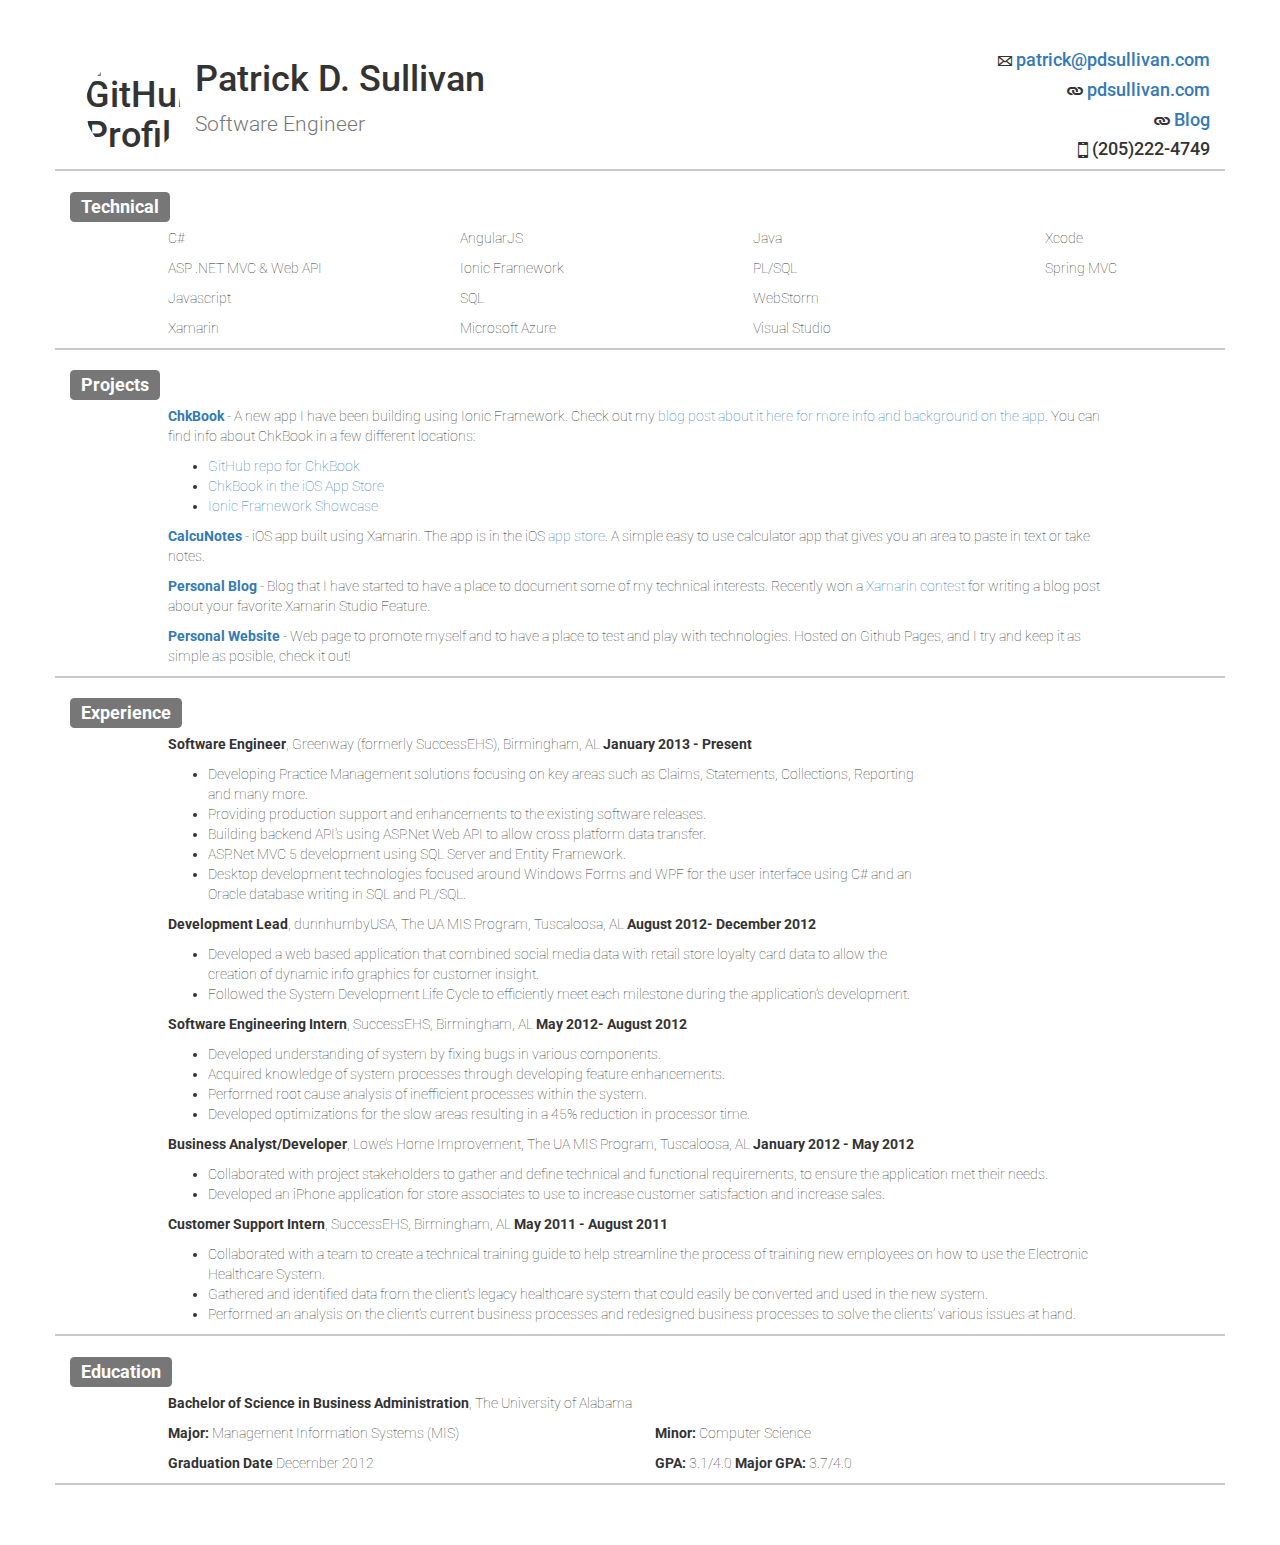
==== index.html @ e7807cfc "adding links from lunch work." ====
<!DOCTYPE html>
<html>

<head>
    <link rel="shortcut icon" href="favicon.ico" type="image/x-icon" />
    <meta charset="utf-8" />
    <meta http-equiv="X-UA-Compatible" content="chrome=1" />
    <meta name="description" content="Resume : resume" />
    <meta name="viewport" content="width=device-width, initial-scale=1.0" />
  	<link rel="stylesheet" href="http://maxcdn.bootstrapcdn.com/bootstrap/3.2.0/css/bootstrap.min.css">
  	<link rel="stylesheet" href="http://maxcdn.bootstrapcdn.com/bootstrap/3.2.0/css/bootstrap-theme.min.css">
  	<link rel="stylesheet" href="css/stylesheet.css">
    <link rel="stylesheet" href="octicons/octicons.css">
  	<script src="https://ajax.googleapis.com/ajax/libs/jquery/1.11.1/jquery.min.js"></script>
  	<script src="http://maxcdn.bootstrapcdn.com/bootstrap/3.2.0/js/bootstrap.min.js"></script>

    <script>
        (function(i,s,o,g,r,a,m){i['GoogleAnalyticsObject']=r;i[r]=i[r]||function(){
            (i[r].q=i[r].q||[]).push(arguments)},i[r].l=1*new Date();a=s.createElement(o),
                m=s.getElementsByTagName(o)[0];a.async=1;a.src=g;m.parentNode.insertBefore(a,m)
        })(window,document,'script','//www.google-analytics.com/analytics.js','ga');

        ga('create', 'UA-47824136-3', 'auto');
        ga('send', 'pageview');

    </script>

    <style>
      body {
        background-color: white;
        

      }
      </style>
    <title>Resume - Patrick Sullivan</title>
    <link href='http://fonts.googleapis.com/css?family=Roboto:300,400' rel='stylesheet' type='text/css'>
</head>

<body>
  <div class="container">

    <!--title row-->
    <div class="row section-row" >
  		<div class="col-md-8">

        <h1><img id="profile-pic" src="https://avatars.githubusercontent.com/u/2042218?" alt="GitHub Profile" class="hidden-xs img-circle img-responsive col-md-2 col-sm-2 col-xs-3" >
        </h1>
        <h1>Patrick D. Sullivan <br/>
  		    <small class="lead">Software Engineer</small>
        </h1>
      </div>

      <div class="col-md-4 text-right hidden-xs">
        <h4>
        <span class="octicon octicon-mail"></span>
        <a class="email" href="mailto:patrick@pdsullivan.com">patrick@pdsullivan.com</a>
        </h4>

        <h4><span class="octicon octicon-link"></span><a href="http://pdsullivan.com" target="_blank"> pdsullivan.com</a></h4>
        <h4><span class="octicon octicon-link"></span><a href="http://blog.pdsullivan.com" target="_blank"> Blog</a></h4>
        <h4><span class="octicon octicon-device-mobile"></span> (205)222-4749</h4>
      </div>

      <div class="col-md-4 visible-xs">
        <h4>
        <span class="octicon octicon-mail"></span>
        <a class="email" href="mailto:patrick@pdsullivan.com">patrick@pdsullivan.com</a>
        </h4>

        <h4><span class="octicon octicon-link"></span><a href="http://pdsullivan.com" target="_blank"> pdsullivan.com</a></h4>
        <h4><span class="octicon octicon-link"></span><a href="http://blog.pdsullivan.com" target="_blank"> Blog</a></h4>
        <h4><span class="octicon octicon-device-mobile"></span> (205)222-4749</h4>
      </div>

  	</div>

    <!--Technical row-->
    <div class="row" >
      <div class="col-md-3 ">
        <h3>
          <span class="label label-default">Technical</span>
        </h3>
      </div>
    </div>

    <div class="row section-row">
      <div class="col-md-2 col-md-offset-1 col-xs-offset-1">
          <p>C#</p>
          <p>ASP .NET MVC & Web API</p>
          <p>Javascript</p>
          <p>Xamarin</p>
      </div>
      <div class="col-md-2 col-xs-offset-1 ">
        <p>AngularJS</p>
        <p>Ionic Framework</p>
        <p>SQL</p>
        <p>Microsoft Azure</p>
      </div>
      <div class="col-md-2 col-xs-offset-1 ">
        <p>Java</p>
        <p>PL/SQL</p>
        <p>WebStorm</p>
        <p>Visual Studio</p>
      </div>
      <div class="col-md-2 col-xs-offset-1 ">
        <p>Xcode</p>
        <p>Spring MVC</p>
      </div>
    </div>

    <!--projects row-->
    <div class="row" >
      <div class="col-md-3 ">
        <h3>
          <span class="label label-default">Projects</span>
        </h3>
      </div>
    </div>

    <div class="row section-row">
      <div class="col-md-10 col-md-offset-1 col-xs-offset-1">

        <p>
        <a href="http://pdsullivan.github.io/ChkBook/" target="_blank">
          <strong>ChkBook</strong> 
        </a> <span>- A new app I have been building using Ionic Framework. Check out my <a href="http://blog.pdsullivan.com/posts/2014/11/07/new-app-ionic-framework.html" target="_blank">blog post about it here for more info and background on the app</a>.
          You can find info about ChkBook in a few different locations:
          <ul>
            <li>
              <a href="https://github.com/pdsullivan/ChkBook" target="_blank">GitHub repo for ChkBook</a>
            </li>
            <li>
              <a href="https://itunes.apple.com/us/app/chkbook/id927749479?ls=1&mt=8" target="_blank">ChkBook in the iOS App Store</a>
            </li>
            <li>
              <a href="http://showcase.ionicframework.com/app/3a5af329c3e98b0188ad" target="_blank">Ionic Framework Showcase</a>
            </li>
            
          </ul>
        </span>
        </p>
      </div>
        <div class="col-md-10 col-md-offset-1 col-xs-offset-1">

          <p>
            <a href="http://calcunotes.com" target="_blank"><strong>CalcuNotes</strong></a> <span>- iOS app built using Xamarin. The app is in the iOS <a href="https://itunes.apple.com/us/app/calcunotes/id896061325?mt=8" target="_blank">app store</a>. A simple easy to use calculator app that gives you an area to paste in text or take notes. </span>
          </p>
        </div>
        <div class="col-md-10 col-md-offset-1 col-xs-offset-1">
          <p>
            <a href="http://blog.pdsullivan.com" target="_blank"><strong>Personal Blog</strong></a> <span>- Blog that I have started to have a place to document some of my technical interests. Recently won a <a href="http://blog.xamarin.com/favorite-xamarin-studio-feature-contest-winners/" target="_blank">Xamarin contest</a> for writing a blog post about your favorite Xamarin Studio Feature.</span>
          </p>
        </div>
        <div class="col-md-10 col-md-offset-1 col-xs-offset-1">
          <p>
            <a href="http://pdsullivan.com" target="_blank"><strong>Personal Website</strong></a> <span>- Web page to promote myself and to have a place to test and play with technologies. Hosted on Github Pages, and I try and keep it as simple as posible, check it out!</span>
          </p>
        </div>
        <br>

    </div>

    <!--Experience row-->
    <div class="row" >
      <div class="col-md-3 ">
        <h3>
          <span class="label label-default">Experience</span>
        </h3>
      </div>
    </div>

    <div class="row section-row">
      <div class="col-md-8 col-md-offset-1 col-xs-offset-1">
        <p>
          <strong>Software Engineer</strong>, Greenway (formerly SuccessEHS), Birmingham, AL <strong>January 2013 - Present</strong>
          <br>
          <ul>
            <li>Developing Practice Management solutions focusing on key areas such as Claims, Statements, Collections, Reporting and many more.</li>
            <li>Providing production support and enhancements to the existing software releases.</li>
            <li>Building backend API's using ASP.Net Web API to allow cross platform data transfer.</li>
            <li>ASP.Net MVC 5 development using SQL Server and Entity Framework.</li>
            <li>Desktop development technologies focused around Windows Forms and WPF for the user interface using C# and an Oracle database writing in SQL and PL/SQL.</li>
          </ul>
        </p>
      </div>

      <div class="col-md-8 col-md-offset-1 col-xs-offset-1">
        <p>
          <strong>Development Lead</strong>, dunnhumbyUSA, The UA MIS Program, Tuscaloosa, AL <strong>August 2012- December 2012</strong>
          <br>
          <ul>
            <li>Developed a web based application that combined social media data with retail store loyalty card data to allow the creation of dynamic info graphics for customer insight.</li>
            <li>Followed the System Development Life Cycle to efficiently meet each milestone during the application’s development.</li>
          </ul>
        </p>
      </div>

      <div class="col-md-8 col-md-offset-1 col-xs-offset-1">
        <p>
          <strong>Software Engineering Intern</strong>, SuccessEHS, Birmingham, AL <strong>May 2012- August 2012</strong>
          <br>
          <ul>
            <li> Developed understanding of system by fixing bugs in various components. </li>
            <li> Acquired knowledge of system processes through developing feature enhancements. </li>
            <li> Performed root cause analysis of inefficient processes within the system. </li>
            <li> Developed optimizations for the slow areas resulting in a 45% reduction in processor time. </li>
          </ul>
        </p>
      </div>

      <div class="col-md-10 col-md-offset-1 col-xs-offset-1">
        <p>
          <strong>Business Analyst/Developer</strong>, Lowe’s Home Improvement, The UA MIS Program, Tuscaloosa, AL <strong>January 2012 - May 2012</strong>
          <br>
          <ul>
            <li>Collaborated with project stakeholders to gather and define technical and functional requirements, to ensure the application met their needs.</li>
            <li>Developed an iPhone application for store associates to use to increase customer satisfaction and increase sales.</li>
          </ul>
        </p>
      </div>

      <div class="col-md-10 col-md-offset-1 col-xs-offset-1">
        <p>
          <strong>Customer Support Intern</strong>, SuccessEHS, Birmingham, AL <strong>May 2011 - August 2011</strong>
          <br>
          <ul>
            <li>Collaborated with a team to create a technical training guide to help streamline the process of training new employees on how to use the Electronic Healthcare System.</li>
            <li>Gathered and identified data from the client’s legacy healthcare system that could easily be converted and used in the new system.</li>
            <li>Performed an analysis on the client’s current business processes and redesigned business processes to solve the clients’ various issues at hand.</li>
          </ul>
        </p>
      </div>

    </div>


    <!--Education row-->
    <div class="row" >
      <div class="col-md-3 ">
        <h3>
          <span class="label label-default">Education</span>
        </h3>
      </div>
    </div>

    <div class="row section-row">
      <div class="col-md-12 col-md-offset-1 col-xs-offset-1">
        <p><strong>Bachelor of Science in Business Administration</strong>, The University of Alabama</p>
      </div>
      <div class="col-md-4 col-md-offset-1 col-xs-offset-1">
        <p><strong>Major:</strong> Management Information Systems (MIS) </p>
        <p><strong>Graduation Date</strong> December 2012 </p>
      </div>
      <div class="col-md-4 col-md-offset-1 col-xs-offset-1">
        <p><strong>Minor:</strong> Computer Science </p>
        <p><strong>GPA:</strong> 3.1/4.0 <strong>Major GPA:</strong> 3.7/4.0 </p>
      </div>
    </div>


    <div class="row">
      <br>
      <br>
      <br>
    </div>


  </div><!--container-->
</body>
</html>
---- css/stylesheet.css ----
body {
   font-family: 'Roboto', sans-serif;
   font-weight: 100;
}

.container {
	margin-top: 40px;
}

.section-row{
	border-bottom: 2px;
	border-bottom-color: rgb(201, 201, 201);
	border-bottom-style: solid;
}

#profile-pic{
	margin-bottom: 4px;
}
---- octicons/octicons.css ----
@font-face {
  font-family: 'octicons';
  src: url('octicons.eot?#iefix') format('embedded-opentype'),
       url('octicons.woff') format('woff'),
       url('octicons.ttf') format('truetype'),
       url('octicons.svg#octicons') format('svg');
  font-weight: normal;
  font-style: normal;
}

/*

.octicon is optimized for 16px.
.mega-octicon is optimized for 32px but can be used larger.

*/
.octicon {
  font: normal normal 16px octicons;
  line-height: 1;
  display: inline-block;
  text-decoration: none;
  -webkit-font-smoothing: antialiased;
  -moz-osx-font-smoothing: grayscale;
  -webkit-user-select: none;
  -moz-user-select: none;
  -ms-user-select: none;
  user-select: none;
  cursor: default;
}
.mega-octicon {
  font: normal normal 32px octicons;
  line-height: 1;
  display: inline-block;
  text-decoration: none;
  -webkit-font-smoothing: antialiased;
  -moz-osx-font-smoothing: grayscale;
  -webkit-user-select: none;
  -moz-user-select: none;
  -ms-user-select: none;
  user-select: none;
  cursor: default;
}

.octicon-alert:before { content: '\f02d'} /*  */
.octicon-alignment-align:before { content: '\f08a'} /*  */
.octicon-alignment-aligned-to:before { content: '\f08e'} /*  */
.octicon-alignment-unalign:before { content: '\f08b'} /*  */
.octicon-arrow-down:before { content: '\f03f'} /*  */
.octicon-arrow-left:before { content: '\f040'} /*  */
.octicon-arrow-right:before { content: '\f03e'} /*  */
.octicon-arrow-small-down:before { content: '\f0a0'} /*  */
.octicon-arrow-small-left:before { content: '\f0a1'} /*  */
.octicon-arrow-small-right:before { content: '\f071'} /*  */
.octicon-arrow-small-up:before { content: '\f09f'} /*  */
.octicon-arrow-up:before { content: '\f03d'} /*  */
.octicon-beer:before { content: '\f069'} /*  */
.octicon-book:before { content: '\f007'} /*  */
.octicon-bookmark:before { content: '\f07b'} /*  */
.octicon-briefcase:before { content: '\f0d3'} /*  */
.octicon-broadcast:before { content: '\f048'} /*  */
.octicon-browser:before { content: '\f0c5'} /*  */
.octicon-bug:before { content: '\f091'} /*  */
.octicon-calendar:before { content: '\f068'} /*  */
.octicon-check:before { content: '\f03a'} /*  */
.octicon-checklist:before { content: '\f076'} /*  */
.octicon-chevron-down:before { content: '\f0a3'} /*  */
.octicon-chevron-left:before { content: '\f0a4'} /*  */
.octicon-chevron-right:before { content: '\f078'} /*  */
.octicon-chevron-up:before { content: '\f0a2'} /*  */
.octicon-circle-slash:before { content: '\f084'} /*  */
.octicon-circuit-board:before { content: '\f0d6'} /*  */
.octicon-clippy:before { content: '\f035'} /*  */
.octicon-clock:before { content: '\f046'} /*  */
.octicon-cloud-download:before { content: '\f00b'} /*  */
.octicon-cloud-upload:before { content: '\f00c'} /*  */
.octicon-code:before { content: '\f05f'} /*  */
.octicon-color-mode:before { content: '\f065'} /*  */
.octicon-comment-add:before,
.octicon-comment:before { content: '\f02b'} /*  */
.octicon-comment-discussion:before { content: '\f04f'} /*  */
.octicon-credit-card:before { content: '\f045'} /*  */
.octicon-dash:before { content: '\f0ca'} /*  */
.octicon-dashboard:before { content: '\f07d'} /*  */
.octicon-database:before { content: '\f096'} /*  */
.octicon-device-camera:before { content: '\f056'} /*  */
.octicon-device-camera-video:before { content: '\f057'} /*  */
.octicon-device-desktop:before { content: '\f27c'} /*  */
.octicon-device-mobile:before { content: '\f038'} /*  */
.octicon-diff:before { content: '\f04d'} /*  */
.octicon-diff-added:before { content: '\f06b'} /*  */
.octicon-diff-ignored:before { content: '\f099'} /*  */
.octicon-diff-modified:before { content: '\f06d'} /*  */
.octicon-diff-removed:before { content: '\f06c'} /*  */
.octicon-diff-renamed:before { content: '\f06e'} /*  */
.octicon-ellipsis:before { content: '\f09a'} /*  */
.octicon-eye-unwatch:before,
.octicon-eye-watch:before,
.octicon-eye:before { content: '\f04e'} /*  */
.octicon-file-binary:before { content: '\f094'} /*  */
.octicon-file-code:before { content: '\f010'} /*  */
.octicon-file-directory:before { content: '\f016'} /*  */
.octicon-file-media:before { content: '\f012'} /*  */
.octicon-file-pdf:before { content: '\f014'} /*  */
.octicon-file-submodule:before { content: '\f017'} /*  */
.octicon-file-symlink-directory:before { content: '\f0b1'} /*  */
.octicon-file-symlink-file:before { content: '\f0b0'} /*  */
.octicon-file-text:before { content: '\f011'} /*  */
.octicon-file-zip:before { content: '\f013'} /*  */
.octicon-flame:before { content: '\f0d2'} /*  */
.octicon-fold:before { content: '\f0cc'} /*  */
.octicon-gear:before { content: '\f02f'} /*  */
.octicon-gift:before { content: '\f042'} /*  */
.octicon-gist:before { content: '\f00e'} /*  */
.octicon-gist-secret:before { content: '\f08c'} /*  */
.octicon-git-branch-create:before,
.octicon-git-branch-delete:before,
.octicon-git-branch:before { content: '\f020'} /*  */
.octicon-git-commit:before { content: '\f01f'} /*  */
.octicon-git-compare:before { content: '\f0ac'} /*  */
.octicon-git-merge:before { content: '\f023'} /*  */
.octicon-git-pull-request-abandoned:before,
.octicon-git-pull-request:before { content: '\f009'} /*  */
.octicon-globe:before { content: '\f0b6'} /*  */
.octicon-graph:before { content: '\f043'} /*  */
.octicon-heart:before { content: '\2665'} /* ♥ */
.octicon-history:before { content: '\f07e'} /*  */
.octicon-home:before { content: '\f08d'} /*  */
.octicon-horizontal-rule:before { content: '\f070'} /*  */
.octicon-hourglass:before { content: '\f09e'} /*  */
.octicon-hubot:before { content: '\f09d'} /*  */
.octicon-inbox:before { content: '\f0cf'} /*  */
.octicon-info:before { content: '\f059'} /*  */
.octicon-issue-closed:before { content: '\f028'} /*  */
.octicon-issue-opened:before { content: '\f026'} /*  */
.octicon-issue-reopened:before { content: '\f027'} /*  */
.octicon-jersey:before { content: '\f019'} /*  */
.octicon-jump-down:before { content: '\f072'} /*  */
.octicon-jump-left:before { content: '\f0a5'} /*  */
.octicon-jump-right:before { content: '\f0a6'} /*  */
.octicon-jump-up:before { content: '\f073'} /*  */
.octicon-key:before { content: '\f049'} /*  */
.octicon-keyboard:before { content: '\f00d'} /*  */
.octicon-law:before { content: '\f0d8'} /*  */
.octicon-light-bulb:before { content: '\f000'} /*  */
.octicon-link:before { content: '\f05c'} /*  */
.octicon-link-external:before { content: '\f07f'} /*  */
.octicon-list-ordered:before { content: '\f062'} /*  */
.octicon-list-unordered:before { content: '\f061'} /*  */
.octicon-location:before { content: '\f060'} /*  */
.octicon-gist-private:before,
.octicon-mirror-private:before,
.octicon-git-fork-private:before,
.octicon-lock:before { content: '\f06a'} /*  */
.octicon-logo-github:before { content: '\f092'} /*  */
.octicon-mail:before { content: '\f03b'} /*  */
.octicon-mail-read:before { content: '\f03c'} /*  */
.octicon-mail-reply:before { content: '\f051'} /*  */
.octicon-mark-github:before { content: '\f00a'} /*  */
.octicon-markdown:before { content: '\f0c9'} /*  */
.octicon-megaphone:before { content: '\f077'} /*  */
.octicon-mention:before { content: '\f0be'} /*  */
.octicon-microscope:before { content: '\f089'} /*  */
.octicon-milestone:before { content: '\f075'} /*  */
.octicon-mirror-public:before,
.octicon-mirror:before { content: '\f024'} /*  */
.octicon-mortar-board:before { content: '\f0d7'} /*  */
.octicon-move-down:before { content: '\f0a8'} /*  */
.octicon-move-left:before { content: '\f074'} /*  */
.octicon-move-right:before { content: '\f0a9'} /*  */
.octicon-move-up:before { content: '\f0a7'} /*  */
.octicon-mute:before { content: '\f080'} /*  */
.octicon-no-newline:before { content: '\f09c'} /*  */
.octicon-octoface:before { content: '\f008'} /*  */
.octicon-organization:before { content: '\f037'} /*  */
.octicon-package:before { content: '\f0c4'} /*  */
.octicon-paintcan:before { content: '\f0d1'} /*  */
.octicon-pencil:before { content: '\f058'} /*  */
.octicon-person-add:before,
.octicon-person-follow:before,
.octicon-person:before { content: '\f018'} /*  */
.octicon-pin:before { content: '\f041'} /*  */
.octicon-playback-fast-forward:before { content: '\f0bd'} /*  */
.octicon-playback-pause:before { content: '\f0bb'} /*  */
.octicon-playback-play:before { content: '\f0bf'} /*  */
.octicon-playback-rewind:before { content: '\f0bc'} /*  */
.octicon-plug:before { content: '\f0d4'} /*  */
.octicon-repo-create:before,
.octicon-gist-new:before,
.octicon-file-directory-create:before,
.octicon-file-add:before,
.octicon-plus:before { content: '\f05d'} /*  */
.octicon-podium:before { content: '\f0af'} /*  */
.octicon-primitive-dot:before { content: '\f052'} /*  */
.octicon-primitive-square:before { content: '\f053'} /*  */
.octicon-pulse:before { content: '\f085'} /*  */
.octicon-puzzle:before { content: '\f0c0'} /*  */
.octicon-question:before { content: '\f02c'} /*  */
.octicon-quote:before { content: '\f063'} /*  */
.octicon-radio-tower:before { content: '\f030'} /*  */
.octicon-repo-delete:before,
.octicon-repo:before { content: '\f001'} /*  */
.octicon-repo-clone:before { content: '\f04c'} /*  */
.octicon-repo-force-push:before { content: '\f04a'} /*  */
.octicon-gist-fork:before,
.octicon-repo-forked:before { content: '\f002'} /*  */
.octicon-repo-pull:before { content: '\f006'} /*  */
.octicon-repo-push:before { content: '\f005'} /*  */
.octicon-rocket:before { content: '\f033'} /*  */
.octicon-rss:before { content: '\f034'} /*  */
.octicon-ruby:before { content: '\f047'} /*  */
.octicon-screen-full:before { content: '\f066'} /*  */
.octicon-screen-normal:before { content: '\f067'} /*  */
.octicon-search-save:before,
.octicon-search:before { content: '\f02e'} /*  */
.octicon-server:before { content: '\f097'} /*  */
.octicon-settings:before { content: '\f07c'} /*  */
.octicon-log-in:before,
.octicon-sign-in:before { content: '\f036'} /*  */
.octicon-log-out:before,
.octicon-sign-out:before { content: '\f032'} /*  */
.octicon-split:before { content: '\f0c6'} /*  */
.octicon-squirrel:before { content: '\f0b2'} /*  */
.octicon-star-add:before,
.octicon-star-delete:before,
.octicon-star:before { content: '\f02a'} /*  */
.octicon-steps:before { content: '\f0c7'} /*  */
.octicon-stop:before { content: '\f08f'} /*  */
.octicon-repo-sync:before,
.octicon-sync:before { content: '\f087'} /*  */
.octicon-tag-remove:before,
.octicon-tag-add:before,
.octicon-tag:before { content: '\f015'} /*  */
.octicon-telescope:before { content: '\f088'} /*  */
.octicon-terminal:before { content: '\f0c8'} /*  */
.octicon-three-bars:before { content: '\f05e'} /*  */
.octicon-tools:before { content: '\f031'} /*  */
.octicon-trashcan:before { content: '\f0d0'} /*  */
.octicon-triangle-down:before { content: '\f05b'} /*  */
.octicon-triangle-left:before { content: '\f044'} /*  */
.octicon-triangle-right:before { content: '\f05a'} /*  */
.octicon-triangle-up:before { content: '\f0aa'} /*  */
.octicon-unfold:before { content: '\f039'} /*  */
.octicon-unmute:before { content: '\f0ba'} /*  */
.octicon-versions:before { content: '\f064'} /*  */
.octicon-remove-close:before,
.octicon-x:before { content: '\f081'} /*  */
.octicon-zap:before { content: '\26A1'} /* ⚡ */
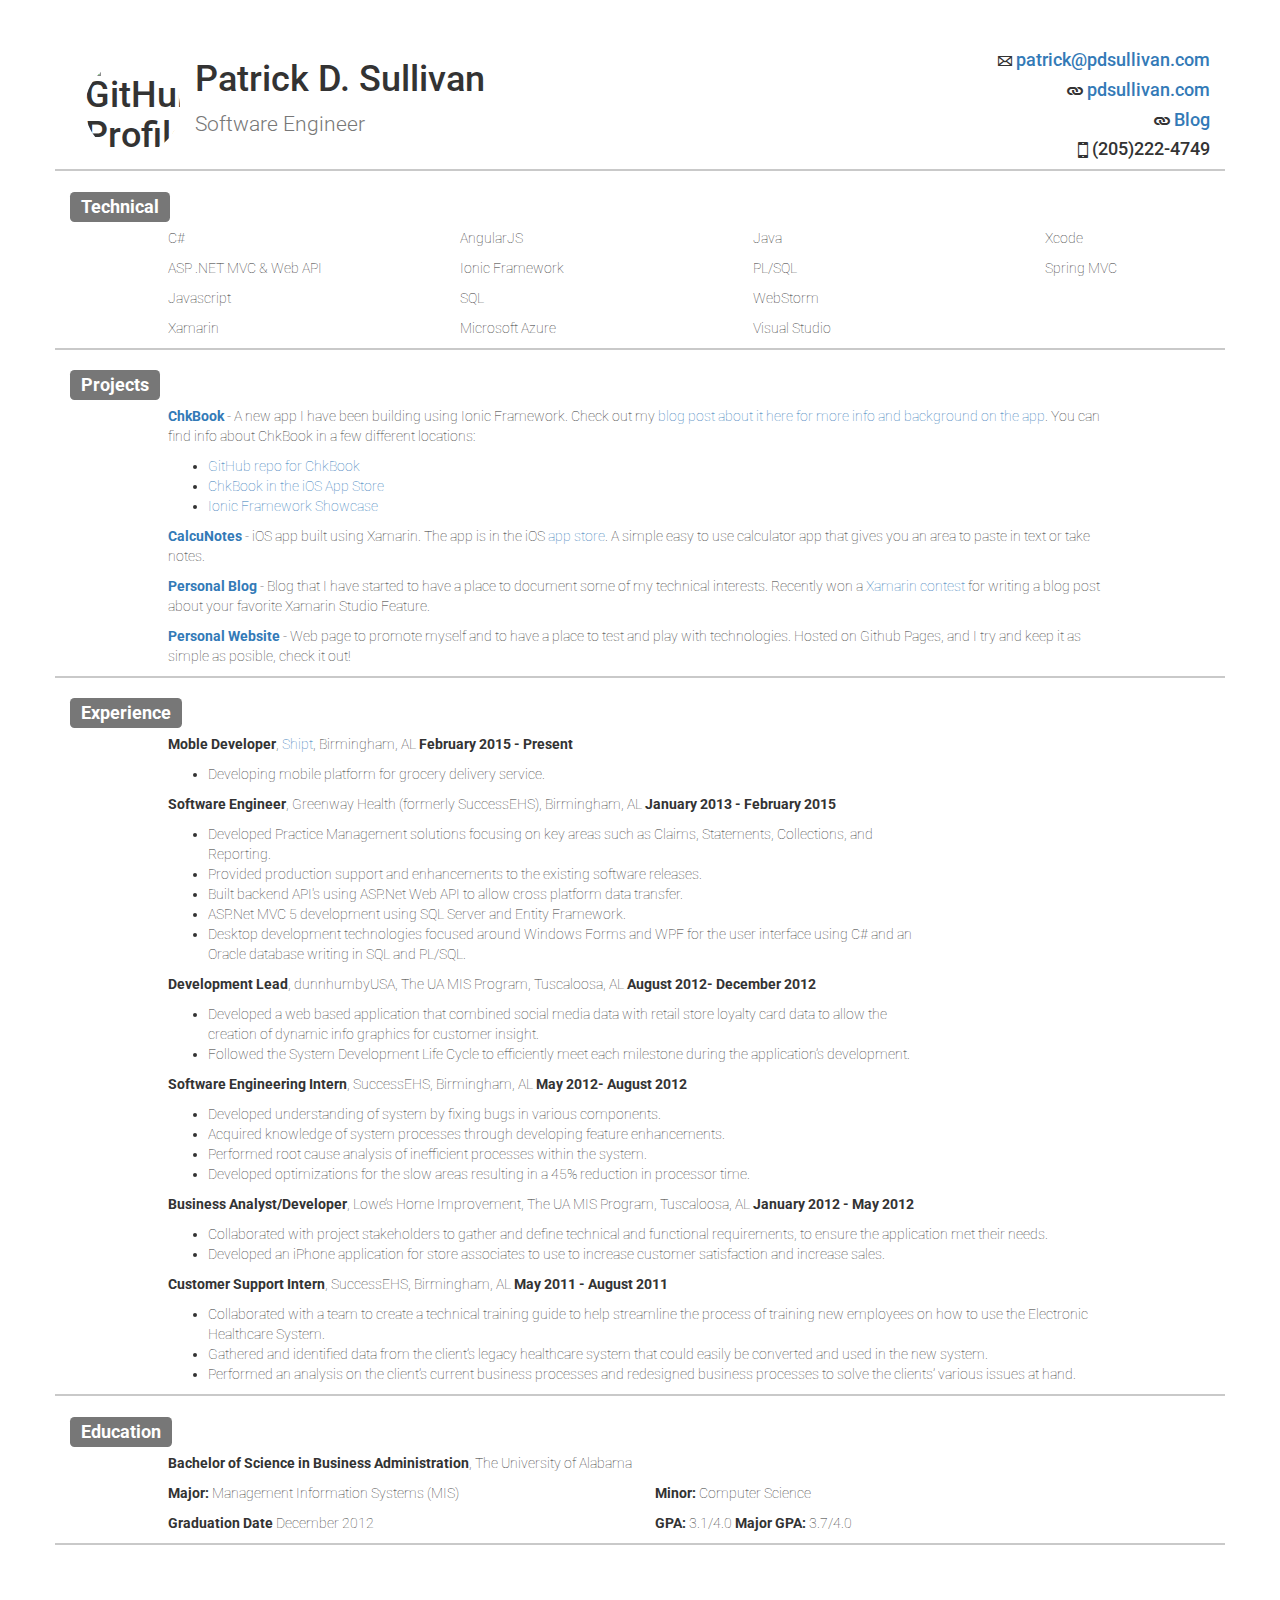
==== commit 4e19349a: "adding shipt job" ====
--- a/index.html
+++ b/index.html
@@ -56,8 +56,8 @@
         <a class="email" href="mailto:patrick@pdsullivan.com">patrick@pdsullivan.com</a>
         </h4>
 
-        <h4><span class="octicon octicon-link"></span><a href="http://pdsullivan.com" target="_blank"> pdsullivan.com</a></h4>
-        <h4><span class="octicon octicon-link"></span><a href="http://blog.pdsullivan.com" target="_blank"> Blog</a></h4>
+        <h4><span class="octicon octicon-link"></span><a href="http://pdsullivan.com" > pdsullivan.com</a></h4>
+        <h4><span class="octicon octicon-link"></span><a href="http://blog.pdsullivan.com" > Blog</a></h4>
         <h4><span class="octicon octicon-device-mobile"></span> (205)222-4749</h4>
       </div>
 
@@ -67,8 +67,8 @@
         <a class="email" href="mailto:patrick@pdsullivan.com">patrick@pdsullivan.com</a>
         </h4>
 
-        <h4><span class="octicon octicon-link"></span><a href="http://pdsullivan.com" target="_blank"> pdsullivan.com</a></h4>
-        <h4><span class="octicon octicon-link"></span><a href="http://blog.pdsullivan.com" target="_blank"> Blog</a></h4>
+        <h4><span class="octicon octicon-link"></span><a href="http://pdsullivan.com" > pdsullivan.com</a></h4>
+        <h4><span class="octicon octicon-link"></span><a href="http://blog.pdsullivan.com" > Blog</a></h4>
         <h4><span class="octicon octicon-device-mobile"></span> (205)222-4749</h4>
       </div>
 
@@ -121,9 +121,9 @@
       <div class="col-md-10 col-md-offset-1 col-xs-offset-1">
 
         <p>
-        <a href="http://pdsullivan.github.io/ChkBook/" target="_blank">
+        <a href="http://pdsullivan.github.io/ChkBook/">
           <strong>ChkBook</strong> 
-        </a> <span>- A new app I have been building using Ionic Framework. Check out my <a href="http://blog.pdsullivan.com/posts/2014/11/07/new-app-ionic-framework.html" target="_blank">blog post about it here for more info and background on the app</a>.
+        </a> <span>- A new app I have been building using Ionic Framework. Check out my <a href="http://blog.pdsullivan.com/posts/2014/11/07/new-app-ionic-framework.html" >blog post about it here for more info and background on the app</a>.
           You can find info about ChkBook in a few different locations:
           <ul>
             <li>
@@ -143,17 +143,17 @@
         <div class="col-md-10 col-md-offset-1 col-xs-offset-1">
 
           <p>
-            <a href="http://calcunotes.com" target="_blank"><strong>CalcuNotes</strong></a> <span>- iOS app built using Xamarin. The app is in the iOS <a href="https://itunes.apple.com/us/app/calcunotes/id896061325?mt=8" target="_blank">app store</a>. A simple easy to use calculator app that gives you an area to paste in text or take notes. </span>
+            <a href="http://pdsullivan.github.io/CalcNotes-Xamarin/" ><strong>CalcuNotes</strong></a> <span>- iOS app built using Xamarin. The app is in the iOS <a href="https://itunes.apple.com/us/app/calcunotes/id896061325?mt=8" target="_blank">app store</a>. A simple easy to use calculator app that gives you an area to paste in text or take notes. </span>
           </p>
         </div>
         <div class="col-md-10 col-md-offset-1 col-xs-offset-1">
           <p>
-            <a href="http://blog.pdsullivan.com" target="_blank"><strong>Personal Blog</strong></a> <span>- Blog that I have started to have a place to document some of my technical interests. Recently won a <a href="http://blog.xamarin.com/favorite-xamarin-studio-feature-contest-winners/" target="_blank">Xamarin contest</a> for writing a blog post about your favorite Xamarin Studio Feature.</span>
+            <a href="http://blog.pdsullivan.com" ><strong>Personal Blog</strong></a> <span>- Blog that I have started to have a place to document some of my technical interests. Recently won a <a href="http://blog.xamarin.com/favorite-xamarin-studio-feature-contest-winners/" target="_blank">Xamarin contest</a> for writing a blog post about your favorite Xamarin Studio Feature.</span>
           </p>
         </div>
         <div class="col-md-10 col-md-offset-1 col-xs-offset-1">
           <p>
-            <a href="http://pdsullivan.com" target="_blank"><strong>Personal Website</strong></a> <span>- Web page to promote myself and to have a place to test and play with technologies. Hosted on Github Pages, and I try and keep it as simple as posible, check it out!</span>
+            <a href="http://www.pdsullivan.com" ><strong>Personal Website</strong></a> <span>- Web page to promote myself and to have a place to test and play with technologies. Hosted on Github Pages, and I try and keep it as simple as posible, check it out!</span>
           </p>
         </div>
         <br>
@@ -170,14 +170,24 @@
     </div>
 
     <div class="row section-row">
+    <div class="col-md-8 col-md-offset-1 col-xs-offset-1">
+        <p>
+            <strong>Moble Developer</strong>, <a href="https://www.shipt.com" target="_blank">Shipt</a>, Birmingham, AL <strong>February 2015 - Present</strong>
+            <br>
+        <ul>
+            <li>Developing mobile platform for grocery delivery service.</li>
+        </ul>
+        </p>
+    </div>
+
       <div class="col-md-8 col-md-offset-1 col-xs-offset-1">
         <p>
-          <strong>Software Engineer</strong>, Greenway (formerly SuccessEHS), Birmingham, AL <strong>January 2013 - Present</strong>
-          <br>
-          <ul>
-            <li>Developing Practice Management solutions focusing on key areas such as Claims, Statements, Collections, Reporting and many more.</li>
-            <li>Providing production support and enhancements to the existing software releases.</li>
-            <li>Building backend API's using ASP.Net Web API to allow cross platform data transfer.</li>
+          <strong>Software Engineer</strong>, Greenway Health (formerly SuccessEHS), Birmingham, AL <strong>January 2013 - February 2015</strong>
+          <br>
+          <ul>
+            <li>Developed Practice Management solutions focusing on key areas such as Claims, Statements, Collections, and Reporting.</li>
+            <li>Provided production support and enhancements to the existing software releases.</li>
+            <li>Built backend API's using ASP.Net Web API to allow cross platform data transfer.</li>
             <li>ASP.Net MVC 5 development using SQL Server and Entity Framework.</li>
             <li>Desktop development technologies focused around Windows Forms and WPF for the user interface using C# and an Oracle database writing in SQL and PL/SQL.</li>
           </ul>
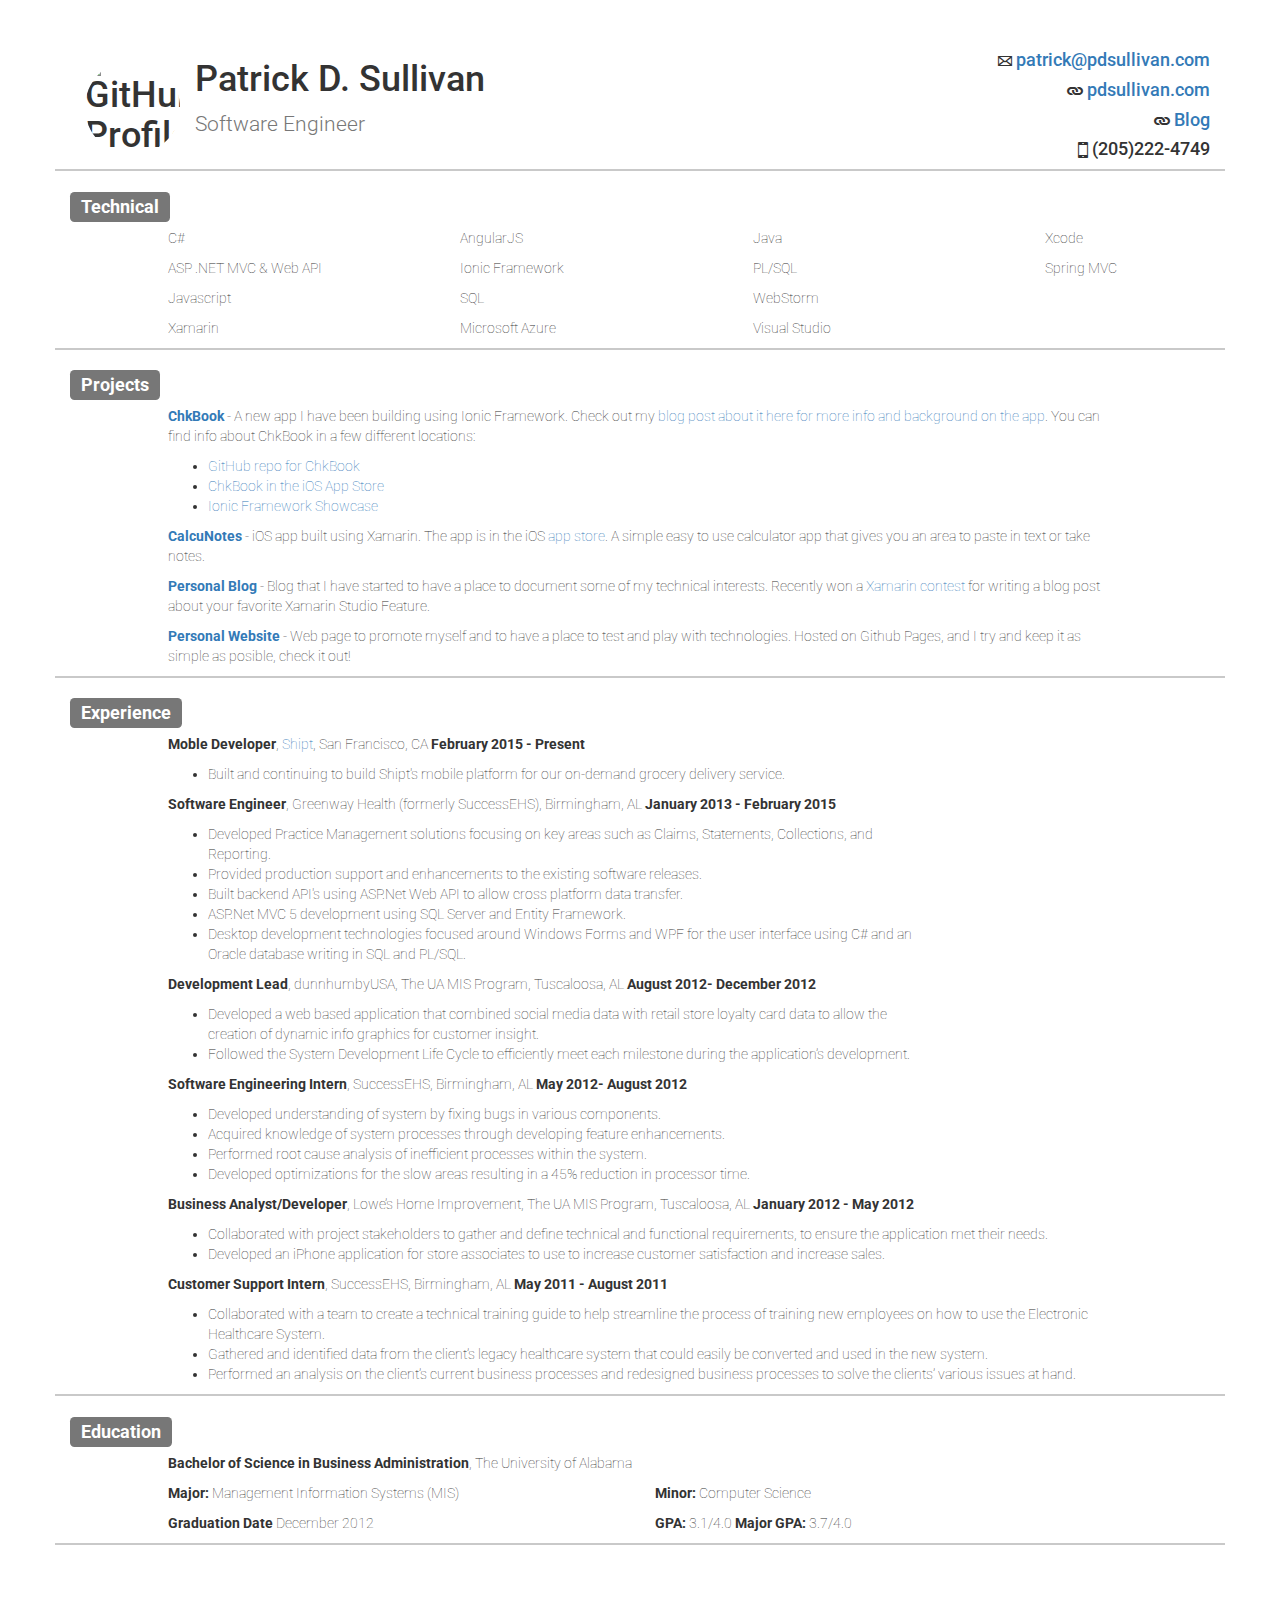
==== commit 765fb1a4: "Update index.html" ====
--- a/index.html
+++ b/index.html
@@ -172,10 +172,10 @@
     <div class="row section-row">
     <div class="col-md-8 col-md-offset-1 col-xs-offset-1">
         <p>
-            <strong>Moble Developer</strong>, <a href="https://www.shipt.com" target="_blank">Shipt</a>, Birmingham, AL <strong>February 2015 - Present</strong>
+            <strong>Moble Developer</strong>, <a href="https://www.shipt.com" target="_blank">Shipt</a>, San Francisco, CA <strong>February 2015 - Present</strong>
             <br>
         <ul>
-            <li>Developing mobile platform for grocery delivery service.</li>
+            <li>Built and continuing to build Shipt's mobile platform for our on-demand grocery delivery service.</li>
         </ul>
         </p>
     </div>
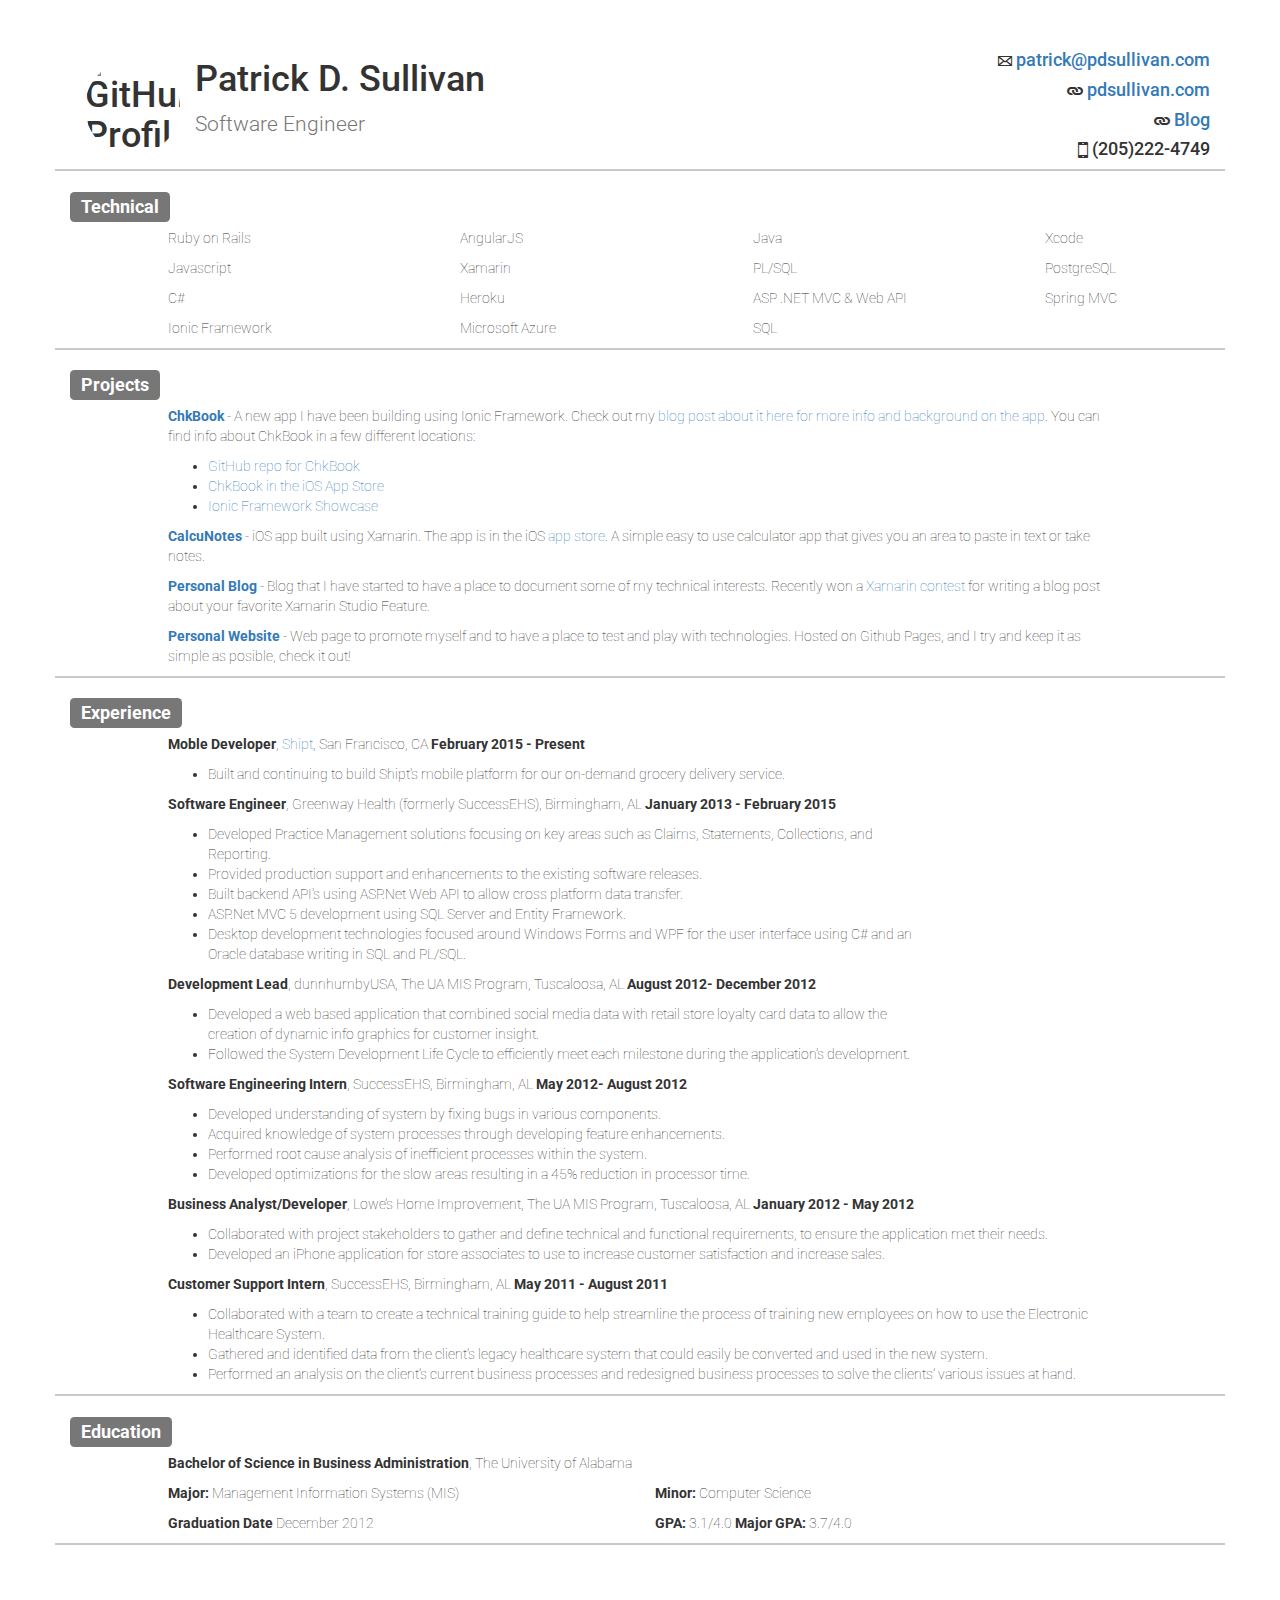
==== commit c6f41894: "Update index.html" ====
--- a/index.html
+++ b/index.html
@@ -85,25 +85,26 @@
 
     <div class="row section-row">
       <div class="col-md-2 col-md-offset-1 col-xs-offset-1">
+          <p>Ruby on Rails</p>
+          <p>Javascript</p>
           <p>C#</p>
-          <p>ASP .NET MVC & Web API</p>
-          <p>Javascript</p>
-          <p>Xamarin</p>
+          <p>Ionic Framework</p>
       </div>
       <div class="col-md-2 col-xs-offset-1 ">
         <p>AngularJS</p>
-        <p>Ionic Framework</p>
-        <p>SQL</p>
+        <p>Xamarin</p>
+        <p>Heroku</p>
         <p>Microsoft Azure</p>
       </div>
       <div class="col-md-2 col-xs-offset-1 ">
         <p>Java</p>
         <p>PL/SQL</p>
-        <p>WebStorm</p>
-        <p>Visual Studio</p>
+        <p>ASP .NET MVC & Web API</p>
+        <p>SQL</p>
       </div>
       <div class="col-md-2 col-xs-offset-1 ">
         <p>Xcode</p>
+        <p>PostgreSQL</p>
         <p>Spring MVC</p>
       </div>
     </div>
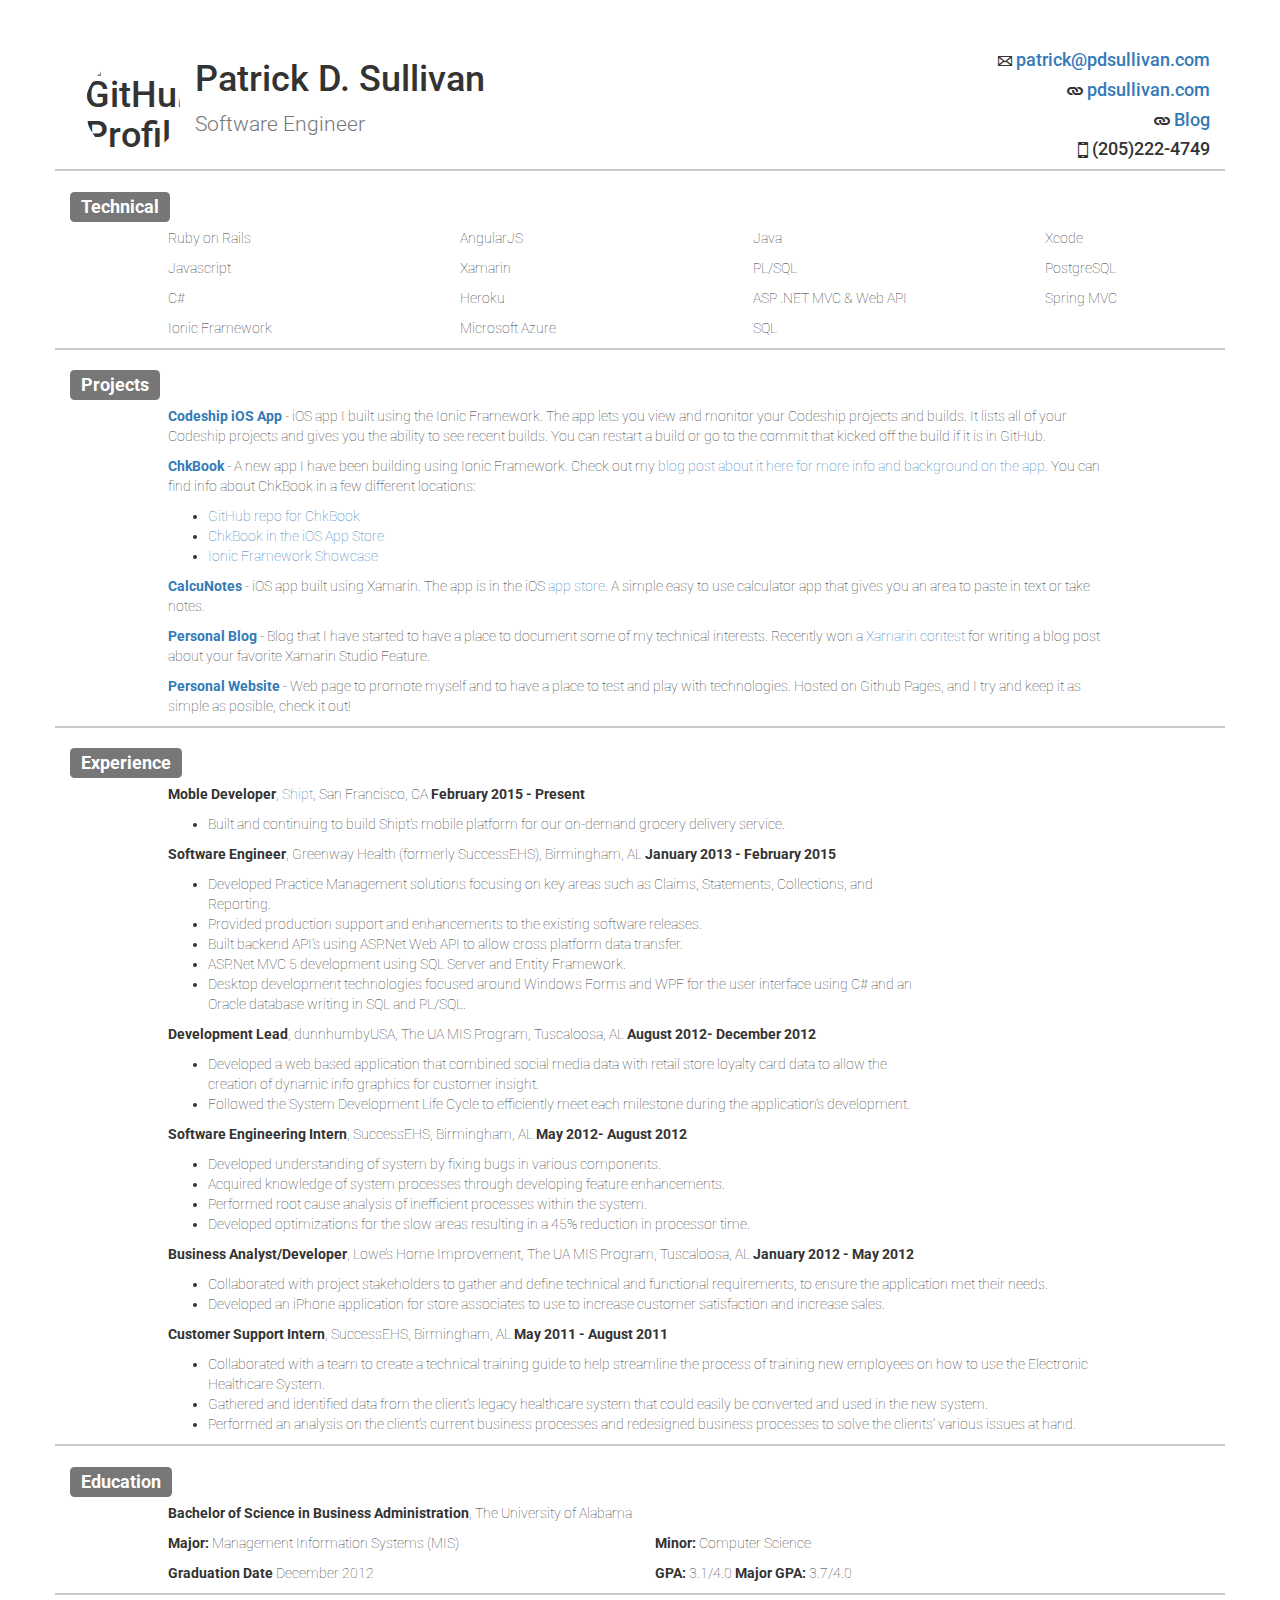
==== commit 0c1c6985: "Update index.html" ====
--- a/index.html
+++ b/index.html
@@ -119,6 +119,15 @@
     </div>
 
     <div class="row section-row">
+        
+        
+        <div class="col-md-10 col-md-offset-1 col-xs-offset-1">
+    
+          <p>
+            <a href="https://itunes.apple.com/us/app/codeship-unofficial/id988758368?mt=8" ><strong>Codeship iOS App</strong></a> <span>- iOS app I built using the Ionic Framework. The app lets you view and monitor your Codeship projects and builds. It lists all of your Codeship projects and gives you the ability to see recent builds. You can restart a build or go to the commit that kicked off the build if it is in GitHub. </span>
+          </p>
+        </div>
+        
       <div class="col-md-10 col-md-offset-1 col-xs-offset-1">
 
         <p>
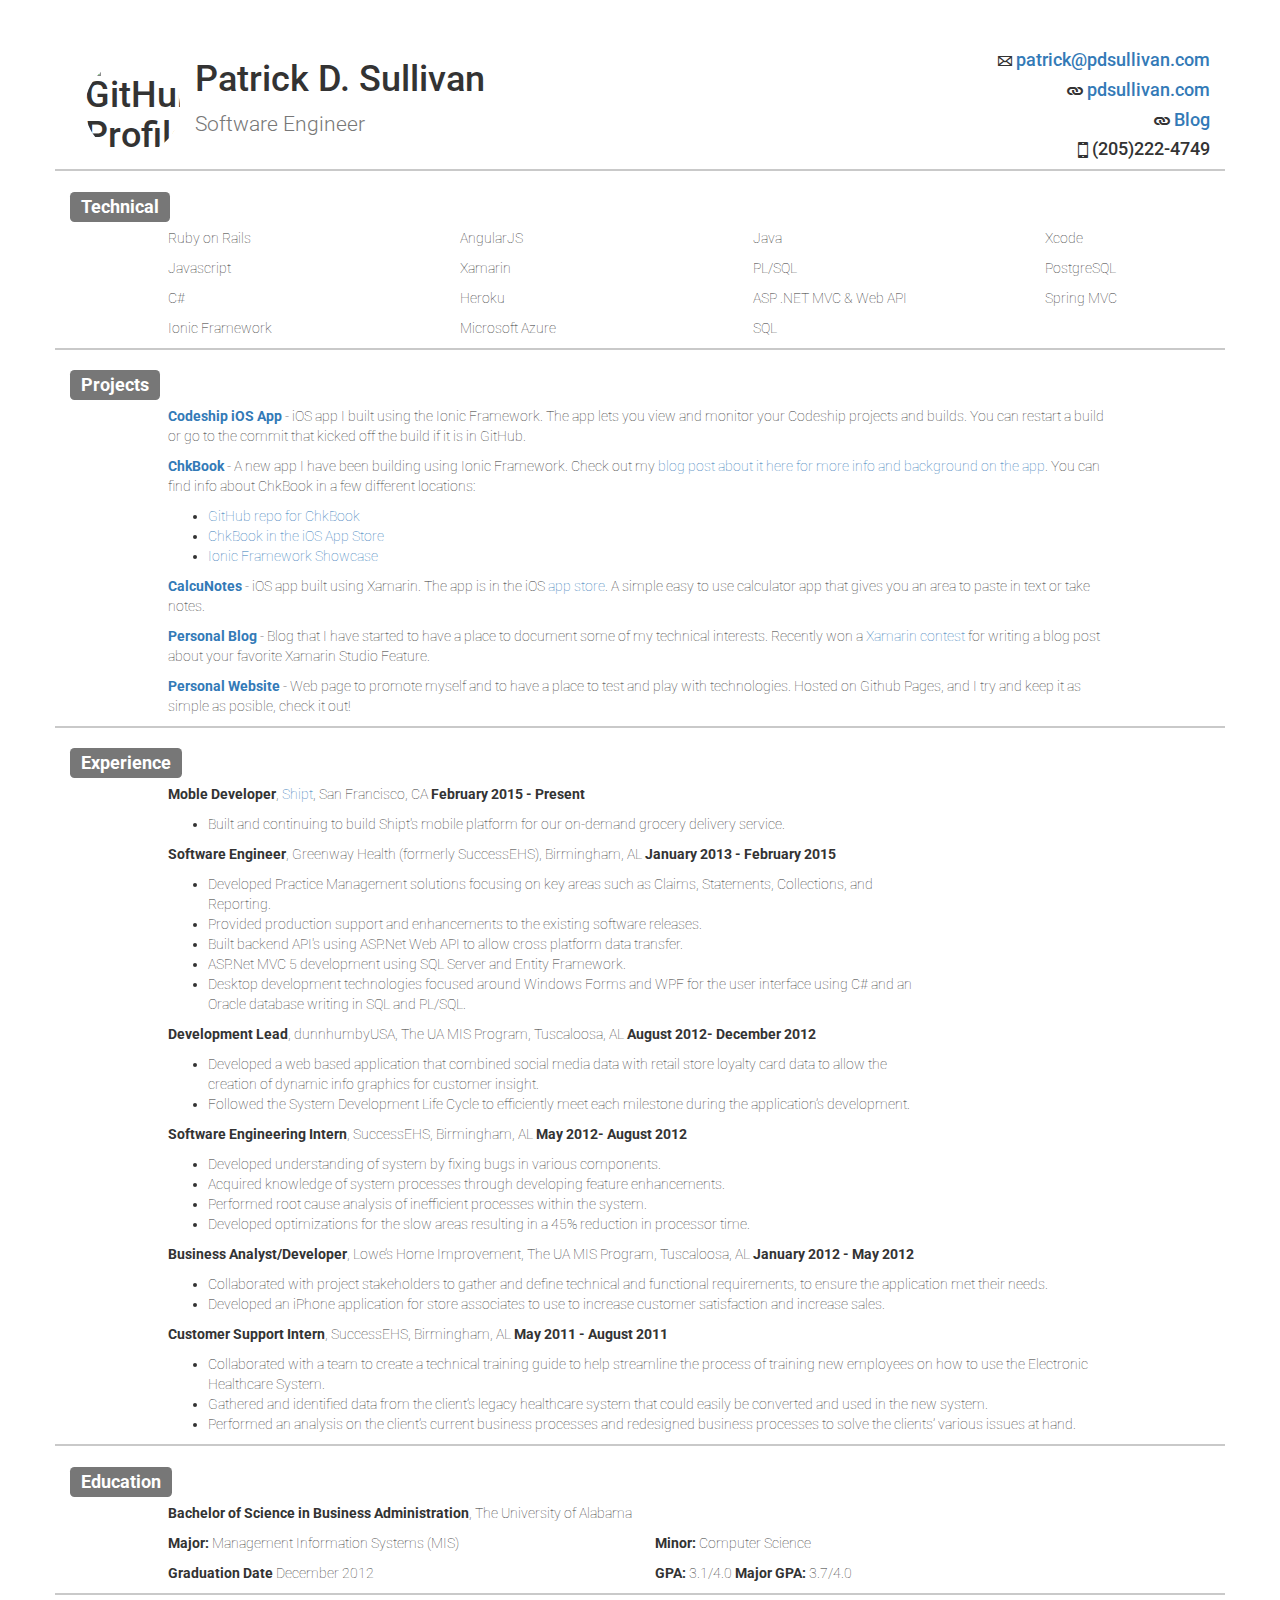
==== commit 4e4fa724: "Update index.html" ====
--- a/index.html
+++ b/index.html
@@ -124,7 +124,7 @@
         <div class="col-md-10 col-md-offset-1 col-xs-offset-1">
     
           <p>
-            <a href="https://itunes.apple.com/us/app/codeship-unofficial/id988758368?mt=8" ><strong>Codeship iOS App</strong></a> <span>- iOS app I built using the Ionic Framework. The app lets you view and monitor your Codeship projects and builds. It lists all of your Codeship projects and gives you the ability to see recent builds. You can restart a build or go to the commit that kicked off the build if it is in GitHub. </span>
+            <a href="https://itunes.apple.com/us/app/codeship-unofficial/id988758368?mt=8" ><strong>Codeship iOS App</strong></a> <span>- iOS app I built using the Ionic Framework. The app lets you view and monitor your Codeship projects and builds. You can restart a build or go to the commit that kicked off the build if it is in GitHub. </span>
           </p>
         </div>
         
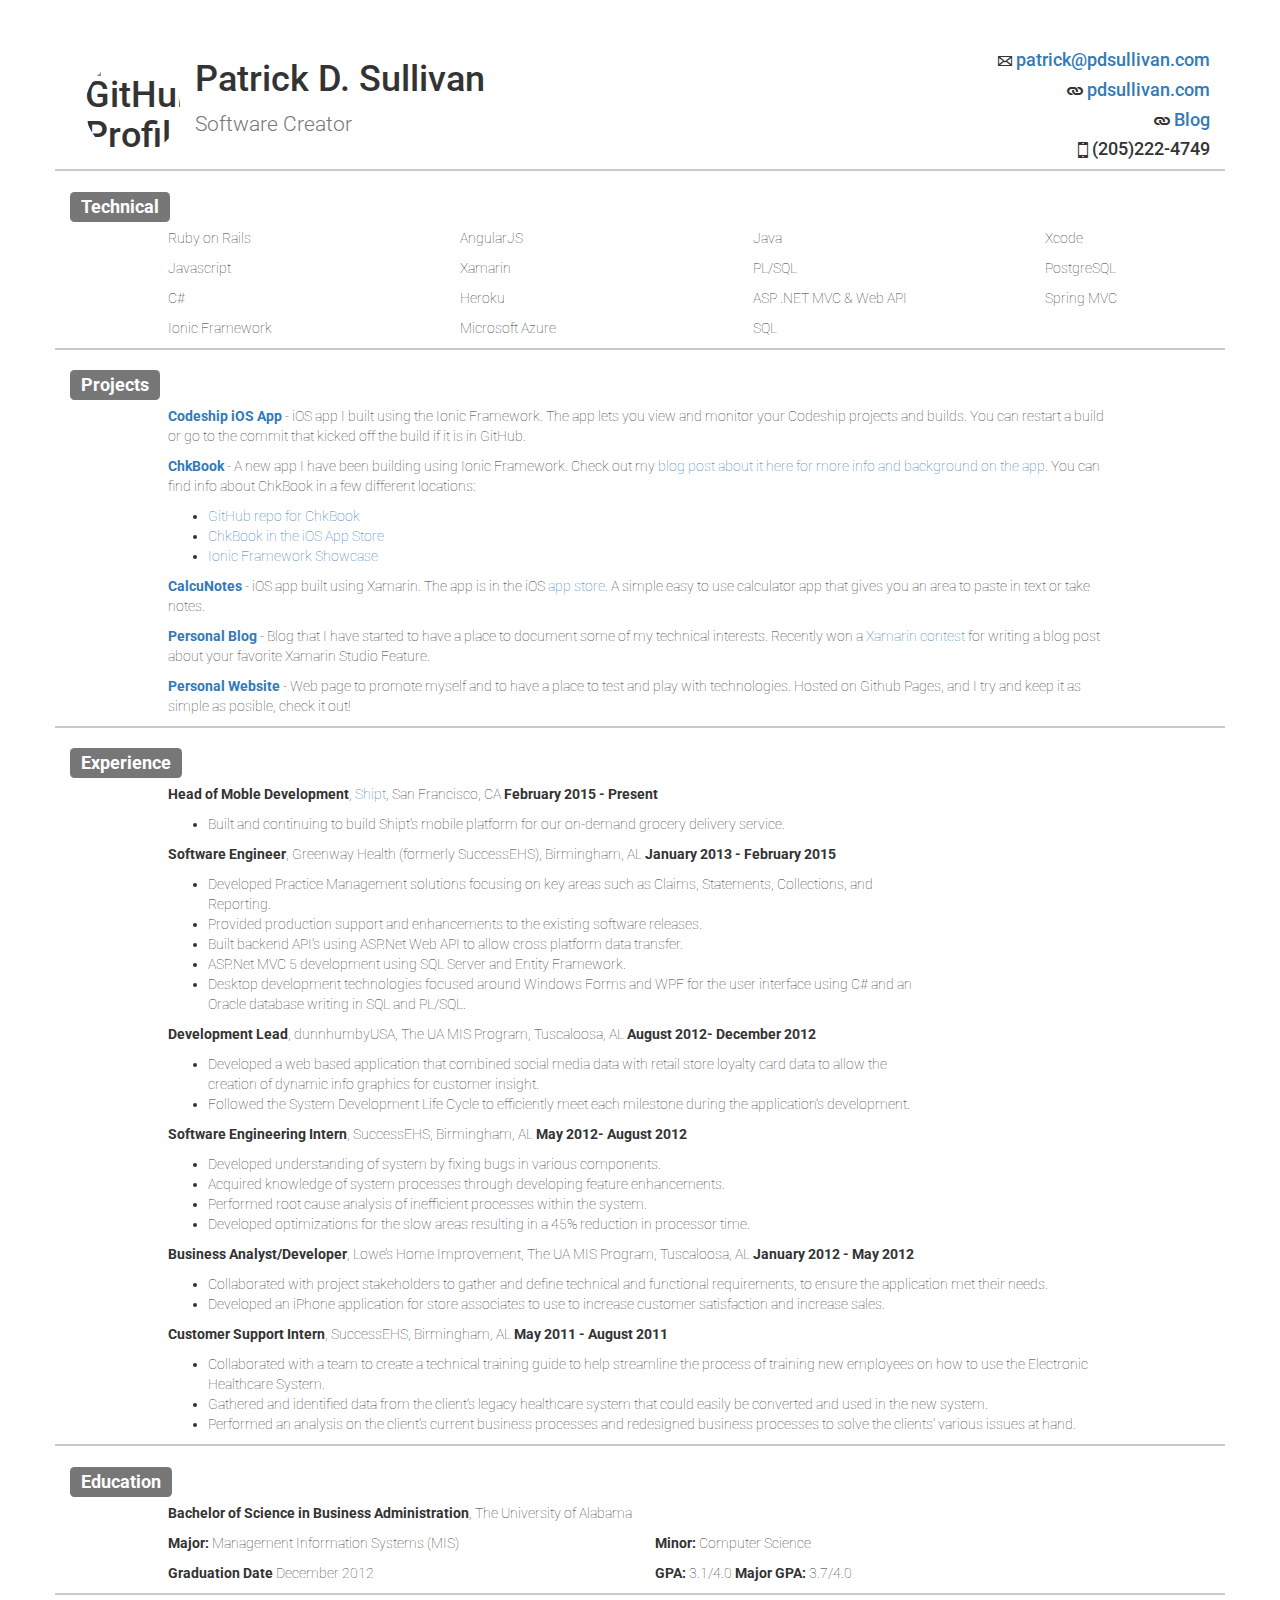
==== commit 160c335b: "Update index.html" ====
--- a/index.html
+++ b/index.html
@@ -46,7 +46,7 @@
         <h1><img id="profile-pic" src="https://avatars.githubusercontent.com/u/2042218?" alt="GitHub Profile" class="hidden-xs img-circle img-responsive col-md-2 col-sm-2 col-xs-3" >
         </h1>
         <h1>Patrick D. Sullivan <br/>
-  		    <small class="lead">Software Engineer</small>
+  		    <small class="lead">Software Creator</small>
         </h1>
       </div>
 
@@ -182,7 +182,7 @@
     <div class="row section-row">
     <div class="col-md-8 col-md-offset-1 col-xs-offset-1">
         <p>
-            <strong>Moble Developer</strong>, <a href="https://www.shipt.com" target="_blank">Shipt</a>, San Francisco, CA <strong>February 2015 - Present</strong>
+            <strong>Head of Moble Development</strong>, <a href="https://www.shipt.com" target="_blank">Shipt</a>, San Francisco, CA <strong>February 2015 - Present</strong>
             <br>
         <ul>
             <li>Built and continuing to build Shipt's mobile platform for our on-demand grocery delivery service.</li>
